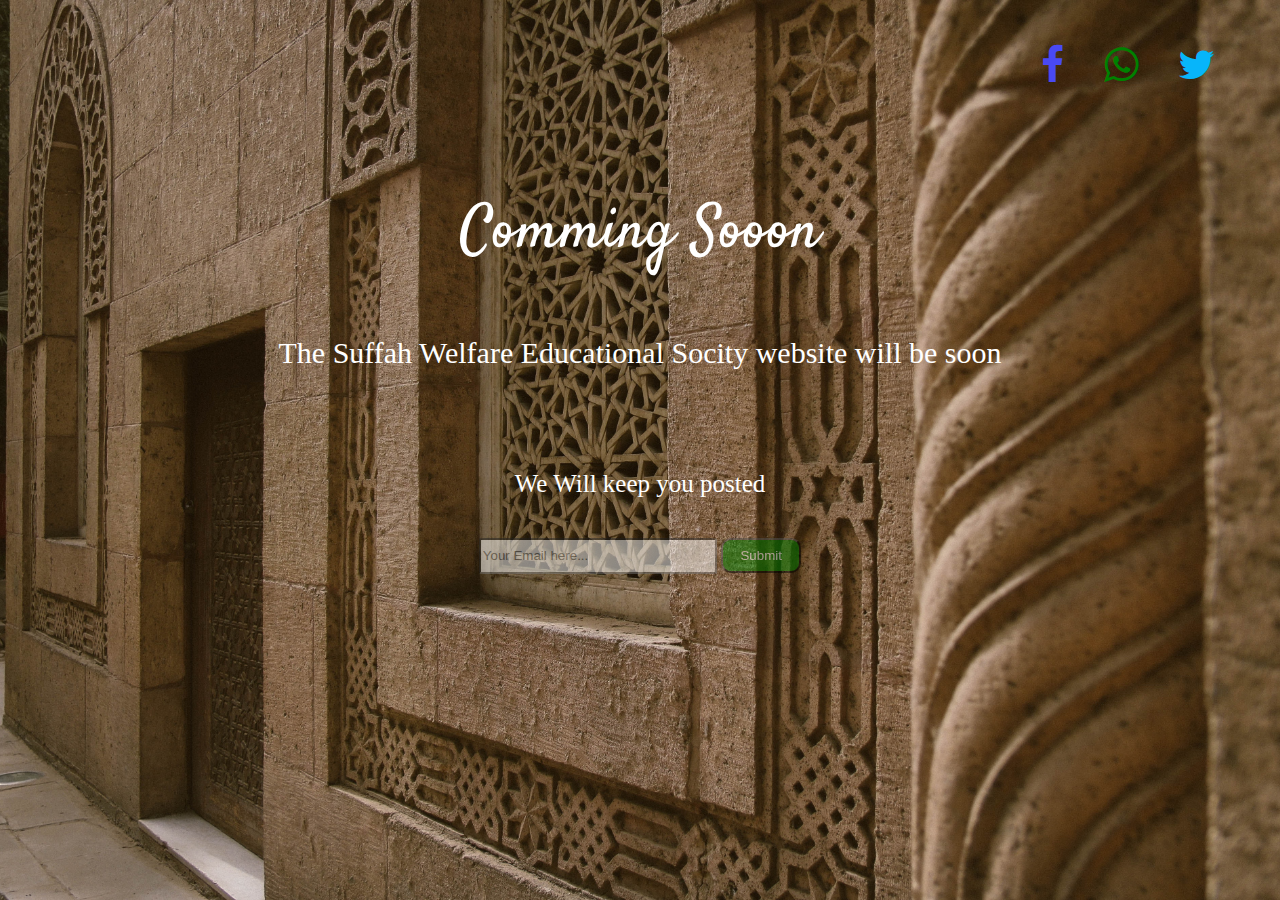
==== index.htm @ c98146a8 "temp page" ====
<!DOCTYPE html>
<html lang="en">
<head>
	<meta charset="UTF-8">
	<meta http-equiv="X-UA-Compatible" content="IE=edge">
	<meta name="viewport" content="width=device-width, initial-scale=1.0">
	<title>Suffah</title>
	<link rel="stylesheet" href="https://cdnjs.cloudflare.com/ajax/libs/font-awesome/4.7.0/css/font-awesome.min.css">
	<link rel="preconnect" href="https://fonts.googleapis.com">
<link rel="preconnect" href="https://fonts.gstatic.com" crossorigin>
<link href="https://fonts.googleapis.com/css2?family=Satisfy&display=swap" rel="stylesheet">
	<link rel="stylesheet" href="css/style.css">
</head>
<body>
	<div class="master">

		<div class="social">

			<a href="#"><span class="fa fa-facebook"></span></a>
			<a href=""><span class="fa fa-whatsapp"></span></a>
			<a href=""><span class="fa fa-twitter"></span></a>
		</div>

		<div class="comming">
			<p>Comming Sooon</p>
		</div>

		<div class="soon">
			<p>The Suffah Welfare Educational Socity website will be soon</p>
		</div>

		<div class="keep">
			<p>We Will keep you posted</p>
		</div>

		<div class="search">
			<input type="email" placeholder="Your Email here...">
			<input class="sub" type="submit" value="Submit">
		</div>

	</div>
</body>
</html>
---- css/style.css ----
body{
	margin: 0;
	padding: 0;
}
.master{
	width: 100vw;
	height: 100vh;
	background-image: url(../img/pic4.jpg);
	background-size:cover;
	background-position: center center;
	background-attachment:fixed;
	background-repeat: no-repeat;
}
.social{
	text-align: right;
	font-size: 40px;
	position: relative;
	top: 30px;
	right: 50px;
}
.fa{
	padding: 15px;
}
.fa-facebook{
	color: rgb(73, 73, 243);
}
.fa-whatsapp{
	color: green;
}
.fa-twitter{
	color: rgb(7, 181, 250);
}
.comming{
	text-align: center;
	margin-top: 120px;
	font-family: 'Satisfy', cursive;
	color: #fff;
	font-size: 60px;
}
.soon{
	text-align: center;
	color: #fff;
	/* font-family: 'Satisfy', cursive; */
	font-size: 30px;

}
.keep{
	text-align: center;
	color: #fff;
	margin-top: 100px;
	font-size: 25px;
}
.search{
	text-align: center;
	width: 100%;
	opacity: 0.5;
	/* filter: alpha(opacity=60);; */
}

.search input{
	width: 18%;
	height: 30px;
	border-radius: 3%;
}
.search .sub{
	width: 80px;
	height: 35px;
	color: #fff;
	background: green;
	margin-top: 15px;
	border-radius: 10px;
}

@media only screen and (max-width:1200px) {
	.master{
		width: 100%;
		height: 100%;
	}
}

@media only screen and (max-width:730px) {

	.comming{
		font-size: 40px;
	}
	.soon{
		font-size: 20px;
	}
	.social{
		text-align: left;
	}
	.social .fa{
		padding: 8px;
		position: relative;
		left: 75px;
		font-size: 28px;
	}
	
}
@media only screen and (max-width:550px) {
	.search input{
		width: 50%;
	}
	.keep{
		margin-top: 50px;
	}
	
}
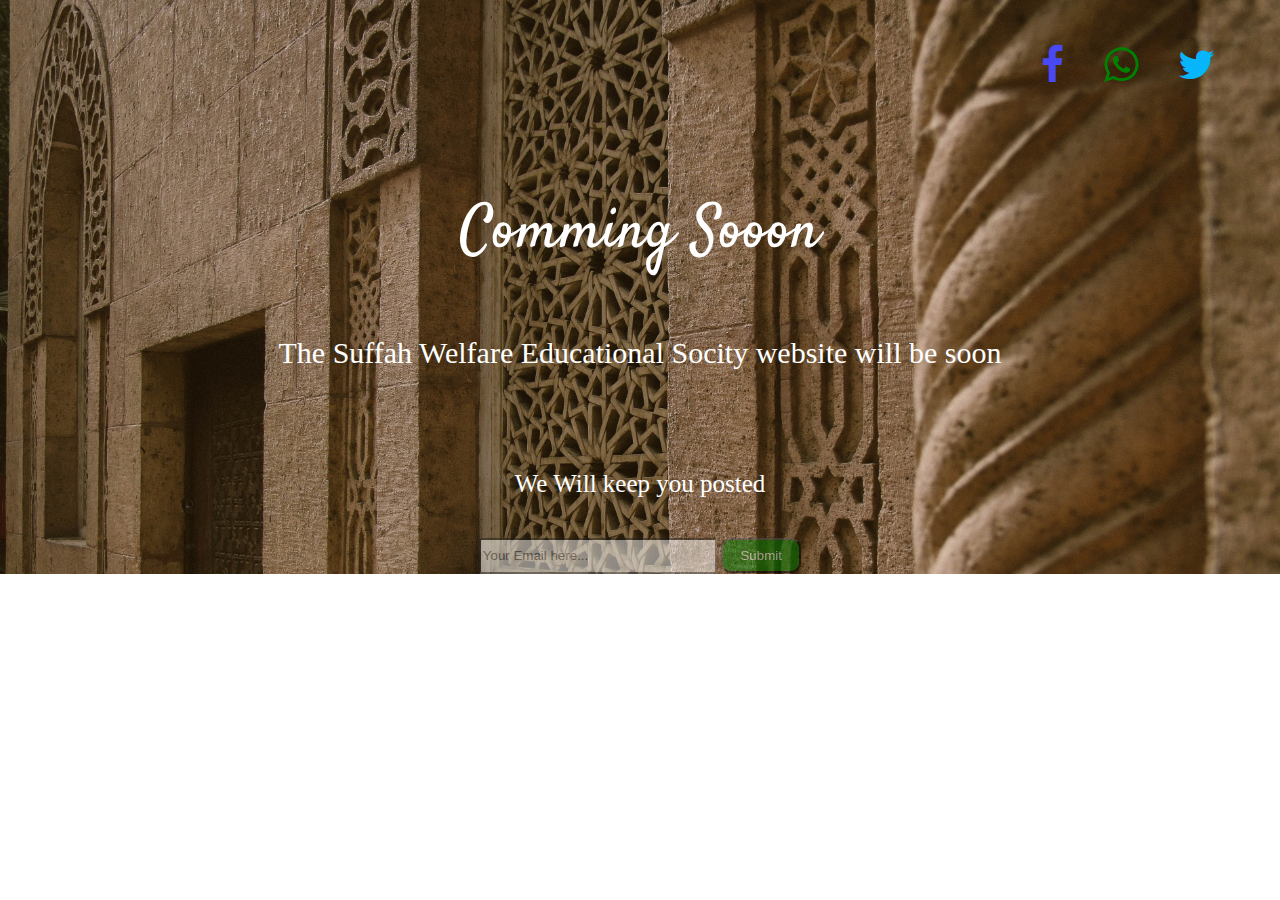
==== commit 7d5e7ad1: "link" ====
--- a/index.htm
+++ b/index.htm
@@ -16,9 +16,9 @@
 
 		<div class="social">
 
-			<a href="#"><span class="fa fa-facebook"></span></a>
-			<a href=""><span class="fa fa-whatsapp"></span></a>
-			<a href=""><span class="fa fa-twitter"></span></a>
+			<a href="https://www.facebook.com/nidaesuffah"><span class="fa fa-facebook"></span></a>
+			<a href="https://wa.me/+919700339250"><span class="fa fa-whatsapp"></span></a>
+			<a href="https://twitter.com/suffahwelfare?t=sj3WzehnGdCbk1GlpG8F-g&s=08"><span class="fa fa-twitter"></span></a>
 		</div>
 
 		<div class="comming">
--- a/css/style.css
+++ b/css/style.css
@@ -3,8 +3,8 @@
 	padding: 0;
 }
 .master{
-	width: 100vw;
-	height: 100vh;
+	width: 100%;
+	height: 100%;
 	background-image: url(../img/pic4.jpg);
 	background-size:cover;
 	background-position: center center;
@@ -104,5 +104,9 @@
 	.keep{
 		margin-top: 50px;
 	}
+	.master{
+		width: 100%;
+		height: 100%;
+	}
 	
 }